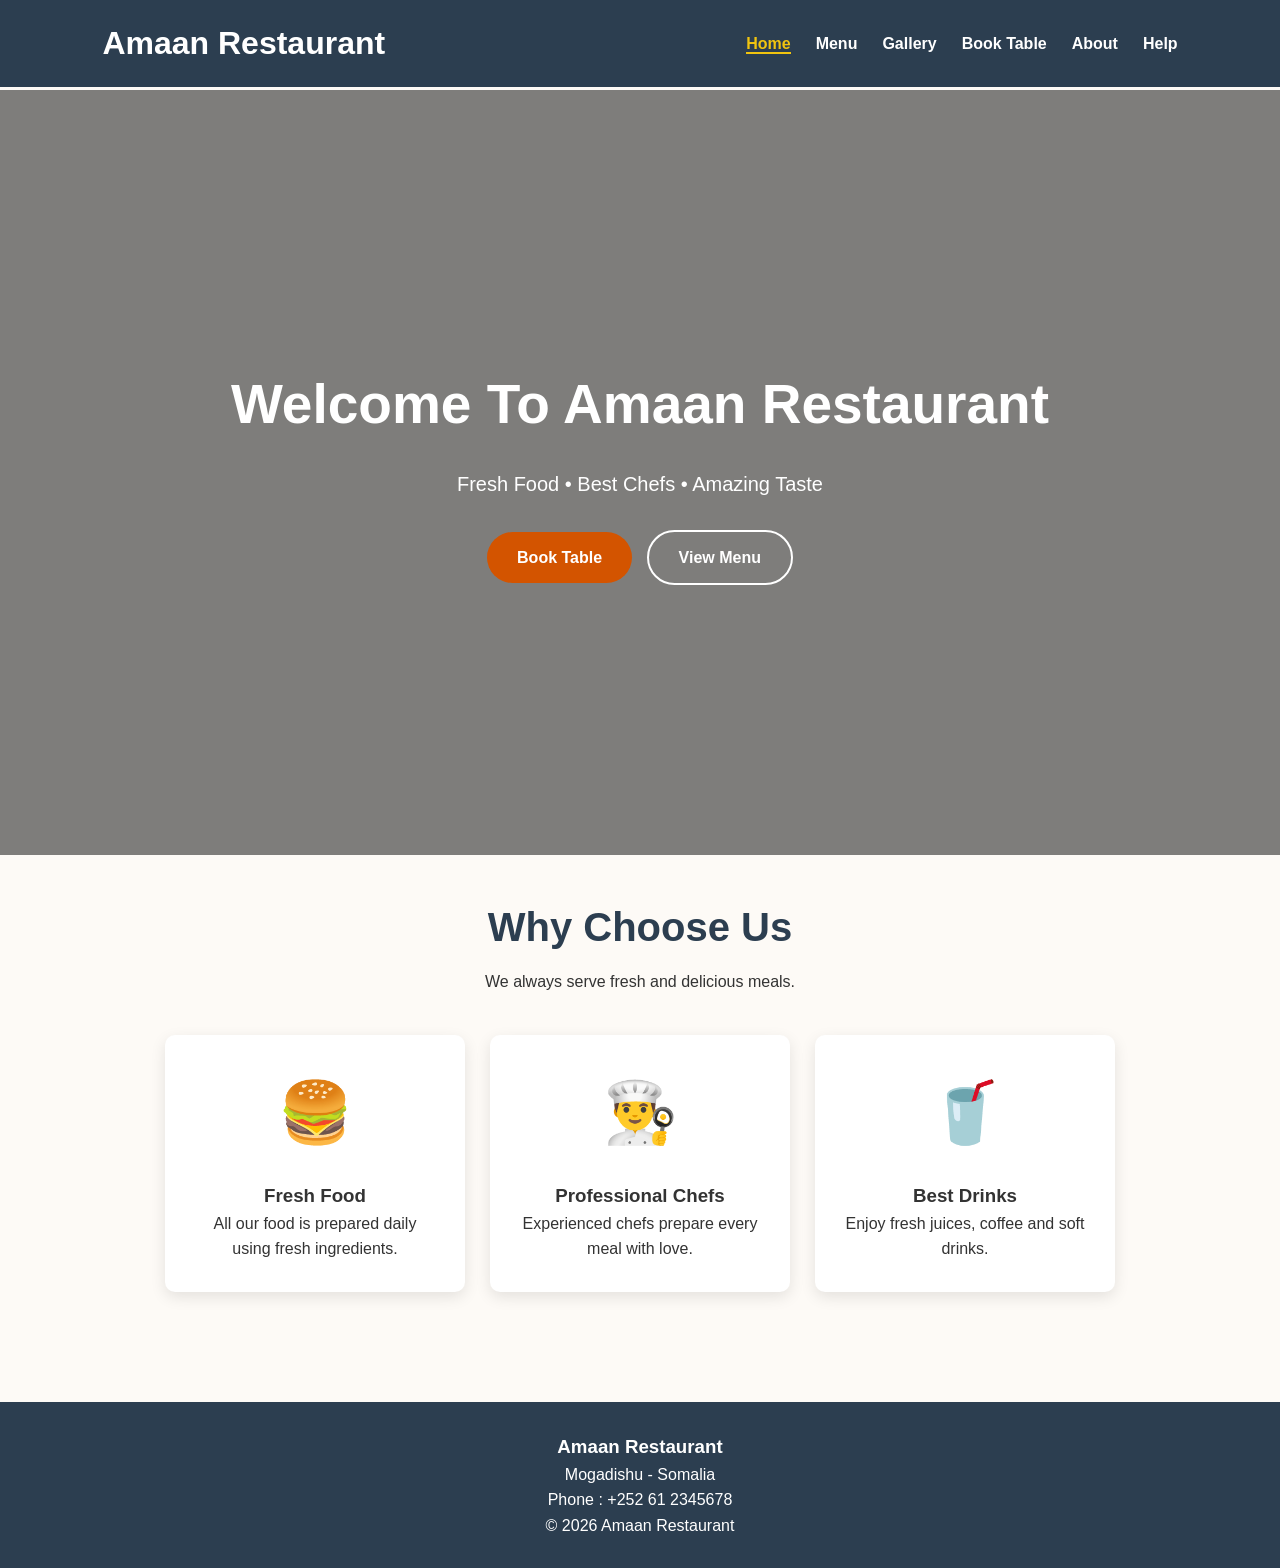
==== index.html @ 522ea22e "Add files via upload" ====
<!DOCTYPE html>
<html lang="en">
<head>
<meta charset="UTF-8">
<meta name="viewport" content="width=device-width, initial-scale=1.0">

<title>Amaan Restaurant</title>

<link rel="stylesheet" href="style.css">

</head>

<body>

<!-- Header -->

<header class="main-header">

<div class="logo">
<h1><a href="index.html">Amaan Restaurant</a></h1>
</div>

<nav>

<ul class="nav-links">
<li><a href="index.html" class="active">Home</a></li>
<li><a href="menu.html">Menu</a></li>
<li><a href="gallery.html">Gallery</a></li>
<li><a href="booking.html">Book Table</a></li>
<li><a href="about.html">About</a></li>
<li><a href="help.html">Help</a></li>
</ul>

</nav>
</header>

<!-- Hero -->

<main>

<section class="hero-section">

<div class="hero-content">

<h2>Welcome To Amaan Restaurant</h2>

<p>
Fresh Food • Best Chefs • Amazing Taste
</p>

<a href="booking.html" class="btn btn-primary">Book Table</a>

<a href="menu.html" class="btn btn-secondary">View Menu</a>

</div>

</section>

<!-- Features -->

<section>

<div class="page-header">

<h2>Why Choose Us</h2>

<p>We always serve fresh and delicious meals.</p>

</div>

<div class="features-container">

<div class="feature-card">

<div class="feature-icon">🍔</div>

<h3>Fresh Food</h3>

<p>
All our food is prepared daily using fresh ingredients.
</p>

</div>

<div class="feature-card">

<div class="feature-icon">👨‍🍳</div>

<h3>Professional Chefs</h3>

<p>
Experienced chefs prepare every meal with love.
</p>

</div>

<div class="feature-card">

<div class="feature-icon">🥤</div>

<h3>Best Drinks</h3>

<p>
Enjoy fresh juices, coffee and soft drinks.
</p>

</div>

</div>

</section>

</main>

<!-- Footer -->

<footer class="main-footer">

<h3>Amaan Restaurant</h3>

<p>Mogadishu - Somalia</p>

<p>Phone : +252 61 2345678</p>

<p>&copy; 2026 Amaan Restaurant</p>

</footer>

</body>
</html>
---- style.css ----
/* ==========================
   1. ROOT COLORS
========================== */
:root{
    --primary:#d35400;
    --secondary:#2c3e50;
    --light:#fdfaf6;
    --white:#ffffff;
    --dark:#333333;
    --gold:#f1c40f;
}
/* ==========================
   2. RESET
========================== */
*{
    margin:0;
    padding:0;
    box-sizing:border-box;
}

body{
    font-family:Arial, Helvetica, sans-serif;
    background:var(--light);
    color:var(--dark);
    line-height:1.6;
}

a{
    text-decoration:none;
    color:inherit;
}

img{
    width:100%;
    display:block;
}

/* ==========================
   3. HEADER
========================== */

.main-header{
    background:var(--secondary);
    display:flex;
    justify-content:space-between;
    align-items:center;
    padding:18px 8%;
    position:fixed;
    top:0;
    width:100%;
    z-index:1000;
}

.logo h1 a{
    color:white;
}

.nav-links{
    display:flex;
    list-style:none;
    gap:25px;
}

.nav-links a{
    color:white;
    font-weight:bold;
    transition:.3s;
}

.nav-links a:hover,
.nav-links .active{
    color:var(--gold);
    border-bottom:2px solid var(--gold);
}

main{
    margin-top:90px;
}

/* ==========================
   4. HERO SECTION
========================== */

.hero-section{
    background:
    linear-gradient(rgba(0,0,0,.5),rgba(0,0,0,.5)),
    url("image/hero.jpg");
    background-size:cover;
    background-position:center;
    height:85vh;

    display:flex;
    justify-content:center;
    align-items:center;
    text-align:center;
}

.hero-content{
    color:white;
}

.hero-content h2{
    font-size:55px;
    margin-bottom:20px;
}

.hero-content p{
    font-size:20px;
    margin-bottom:30px;
}

/* ==========================
   5. BUTTONS
========================== */

.btn{
    display:inline-block;
    padding:13px 30px;
    border-radius:30px;
    font-weight:bold;
    transition:.3s;
}

.btn-primary{
    background:var(--primary);
    color:white;
}

.btn-primary:hover{
    background:#b94800;
}

.btn-secondary{
    border:2px solid white;
    color:white;
    margin-left:10px;
}

.btn-secondary:hover{
    background:white;
    color:var(--secondary);
}

/* ==========================
   6. PAGE HEADER
========================== */

.page-header{
    text-align:center;
    padding:40px 20px;
}

.page-header h2{
    font-size:40px;
    color:var(--secondary);
    margin-bottom:10px;
}

/* ==========================
   7. FEATURES
========================== */

.features-container{
    width:90%;
    margin:auto;

    display:flex;
    gap:25px;
    flex-wrap:wrap;
    justify-content:center;

    padding-bottom:60px;
}

.feature-card{
    background:white;
    width:300px;
    text-align:center;
    padding:30px;
    border-radius:10px;
    box-shadow:0 5px 15px rgba(0,0,0,.1);
    transition:.3s;
}

.feature-card:hover{
    transform:translateY(-8px);
}

.feature-icon{
    font-size:60px;
    margin-bottom:20px;
}

/* ==========================
   8. MENU TABLE
========================== */

.table-container{
    width:90%;
    margin:auto;
    margin-bottom:50px;
    overflow:auto;
}

table{
    width:100%;
    border-collapse:collapse;
    background:white;
}

caption{
    font-size:30px;
    margin-bottom:20px;
    color:var(--secondary);
    font-weight:bold;
}

th{
    background:var(--secondary);
    color:white;
}

th,
td{
    padding:15px;
    border:1px solid #ddd;
}

tr:nth-child(even){
    background:#f8f8f8;
}

tr:hover{
    background:#ffe8d6;
}

/* ==========================
   9. GALLERY
========================== */

.gallery-container{
    width:90%;
    margin:40px auto;

    display:grid;
    grid-template-columns:repeat(auto-fit,minmax(250px,1fr));
    gap:20px;
}

.gallery-item{
    position:relative;
    overflow:hidden;
    border-radius:10px;
}

.gallery-item img{
    height:250px;
    object-fit:cover;
    transition:.5s;
}

.gallery-item:hover img{
    transform:scale(1.1);
}

.gallery-overlay{
    position:absolute;
    inset:0;
    background:rgba(0,0,0,.6);

    display:flex;
    justify-content:center;
    align-items:center;

    color:white;
    font-size:22px;

    opacity:0;
    transition:.4s;
}

.gallery-item:hover .gallery-overlay{
    opacity:1;
}

/* ==========================
   10. FORM
========================== */

.form-container{
    width:90%;
    max-width:700px;
    margin:40px auto;
    background:white;
    padding:30px;
    border-radius:10px;
    box-shadow:0 5px 15px rgba(0,0,0,.1);
}

fieldset{
    padding:20px;
    margin-bottom:20px;
}

legend{
    font-weight:bold;
    color:var(--primary);
}

.form-group{
    margin-bottom:20px;
}

.form-group label{
    display:block;
    margin-bottom:8px;
}

.form-group input,
.form-group textarea,
.form-group select{
    width:100%;
    padding:12px;
}

.options{
    display:flex;
    gap:20px;
    margin:15px 0;
}

/* ==========================
   11. ABOUT
========================== */

.team-grid{
    width:90%;
    margin:auto;

    display:grid;
    grid-template-columns:repeat(auto-fit,minmax(300px,1fr));
    gap:25px;
}

.team-card{
    background:white;
    padding:30px;
    text-align:center;
    border-radius:10px;
    box-shadow:0 5px 15px rgba(0,0,0,.1);
}

.team-card:hover{
    transform:translateY(-5px);
}

/* ==========================
   12. HELP
========================== */

.help-container{
    width:90%;
    margin:40px auto;
}

.faq-section{
    background:white;
    padding:30px;
    margin-bottom:30px;
}

.faq-item{
    margin-bottom:20px;
}

/* ==========================
   13. MAP
==========================*/

.map-container iframe{
    border-radius:10px;
}

/* ==========================
   14. FOOTER
========================== */

.main-footer{
    background:var(--secondary);
    color:white;
    text-align:center;
    padding:30px;
    margin-top:50px;
}

/* ==========================
   15. MOBILE
========================== */

@media(max-width:768px){

.main-header{
    flex-direction:column;
}

.nav-links{
    flex-wrap:wrap;
    justify-content:center;
    margin-top:15px;
}

main{
    margin-top:150px;
}

.hero-content h2{
    font-size:35px;
}

.hero-content p{
    font-size:18px;
}

.features-container{
    flex-direction:column;
    align-items:center;
}

}
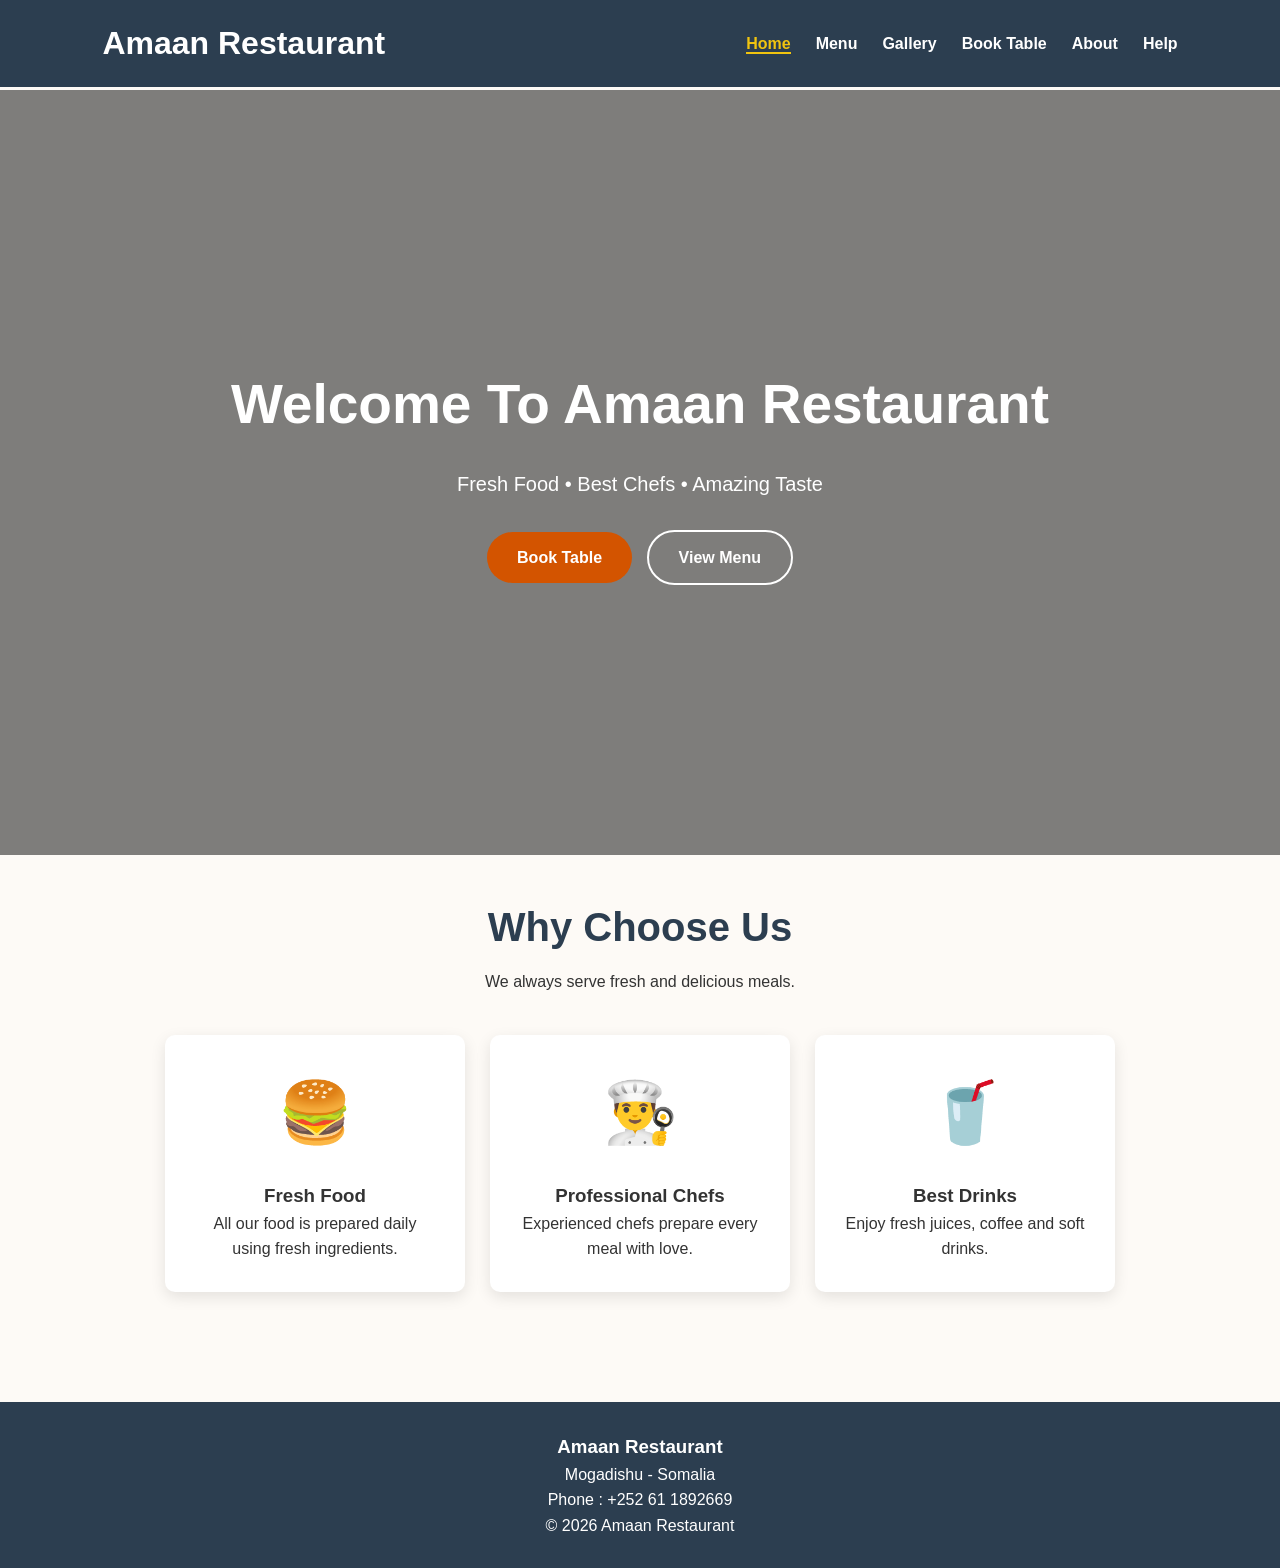
==== commit 25c46dc4: "Fix phone number and clean up HTML entities Updated phone number in the footer and removed unnecessa" ====
--- a/index.html
+++ b/index.html
@@ -113,18 +113,13 @@
 </main>
 
 <!-- Footer -->
-
 <footer class="main-footer">
-
 <h3>Amaan Restaurant</h3>
-
 <p>Mogadishu - Somalia</p>
-
-<p>Phone : +252 61 2345678</p>
-
+<p>Phone : +252 61 1892669</p>
 <p>&copy; 2026 Amaan Restaurant</p>
 
 </footer>
 
 </body>
-</html>+</html>
